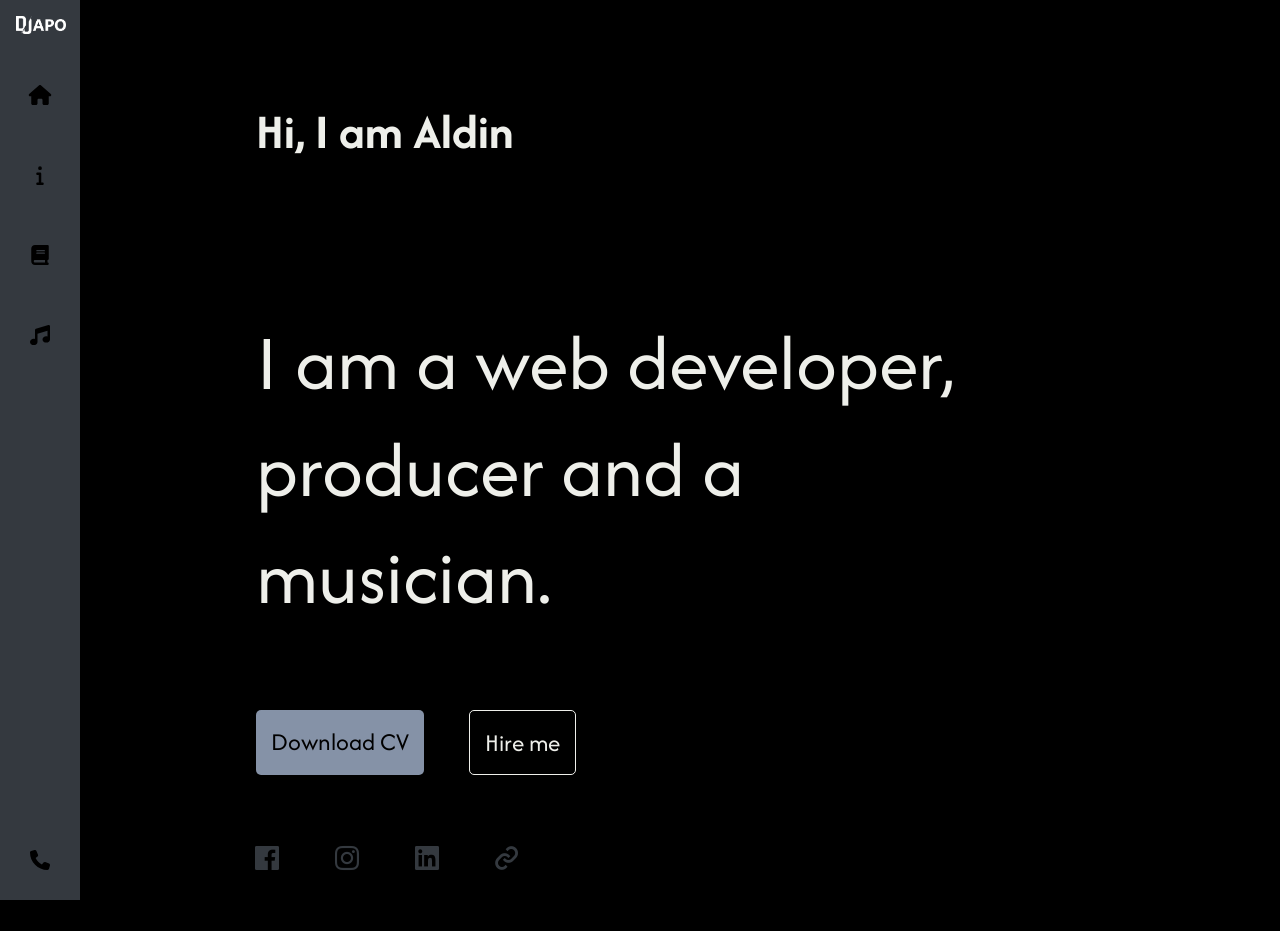
==== index.html @ c472dc13 "First Commit 16.03.2024" ====
<!DOCTYPE html>
<html lang="en">
  <head>
    <meta charset="UTF-8" />
    <meta name="viewport" content="width=device-width, initial-scale=1.0" />
    <title>Aldin Djapo | Website</title>
    <link rel="stylesheet" href="style.css" />
    <link rel="preconnect" href="https://fonts.googleapis.com" />
    <link rel="preconnect" href="https://fonts.gstatic.com" crossorigin />
    <link
      href="https://fonts.googleapis.com/css2?family=Afacad:wght@400;500;600;700&family=Cabin:wght@500;600;700&family=Jost:wght@300;400;500&family=Poppins:wght@300&family=Roboto:wght@300;400;500;700&display=swap"
      rel="stylesheet"
    />
    <link
      href="https://unpkg.com/boxicons@2.1.4/css/boxicons.min.css"
      rel="stylesheet"
    />
    <script src="https://unpkg.com/swup@3"></script>
    <script defer src="script.js"></script>
  </head>
  <body>
    <nav class="navbar">
      <ul class="navbar-nav">
        <li class="nav-item">
          <img src="/images/dj-wajtsupremesi.png" />
          <a href="/index.html" class="nav-link">
            <svg
              xmlns="http://www.w3.org/2000/svg"
              height="16"
              width="18"
              viewBox="0 0 576 512"
            >
              <path
                d="M575.8 255.5c0 18-15 32.1-32 32.1h-32l.7 160.2c0 2.7-.2 5.4-.5 8.1V472c0 22.1-17.9 40-40 40H456c-1.1 0-2.2 0-3.3-.1c-1.4 .1-2.8 .1-4.2 .1H416 392c-22.1 0-40-17.9-40-40V448 384c0-17.7-14.3-32-32-32H256c-17.7 0-32 14.3-32 32v64 24c0 22.1-17.9 40-40 40H160 128.1c-1.5 0-3-.1-4.5-.2c-1.2 .1-2.4 .2-3.6 .2H104c-22.1 0-40-17.9-40-40V360c0-.9 0-1.9 .1-2.8V287.6H32c-18 0-32-14-32-32.1c0-9 3-17 10-24L266.4 8c7-7 15-8 22-8s15 2 21 7L564.8 231.5c8 7 12 15 11 24z"
              />
            </svg>
            <span class="link-text">Home</span>
          </a>
        </li>
        <li class="nav-item">
          <a href="/about.html" class="nav-link">
            <svg
              xmlns="http://www.w3.org/2000/svg"
              height="16"
              width="6"
              viewBox="0 0 192 512"
            >
              <path
                d="M48 80a48 48 0 1 1 96 0A48 48 0 1 1 48 80zM0 224c0-17.7 14.3-32 32-32H96c17.7 0 32 14.3 32 32V448h32c17.7 0 32 14.3 32 32s-14.3 32-32 32H32c-17.7 0-32-14.3-32-32s14.3-32 32-32H64V256H32c-17.7 0-32-14.3-32-32z"
              />
            </svg>
            <span class="link-text">About</span>
          </a>
        </li>
        <li class="nav-item">
          <a href="/portfolio.html" class="nav-link">
            <svg
              xmlns="http://www.w3.org/2000/svg"
              height="16"
              width="14"
              viewBox="0 0 448 512"
            >
              <path
                d="M96 0C43 0 0 43 0 96V416c0 53 43 96 96 96H384h32c17.7 0 32-14.3 32-32s-14.3-32-32-32V384c17.7 0 32-14.3 32-32V32c0-17.7-14.3-32-32-32H384 96zm0 384H352v64H96c-17.7 0-32-14.3-32-32s14.3-32 32-32zm32-240c0-8.8 7.2-16 16-16H336c8.8 0 16 7.2 16 16s-7.2 16-16 16H144c-8.8 0-16-7.2-16-16zm16 48H336c8.8 0 16 7.2 16 16s-7.2 16-16 16H144c-8.8 0-16-7.2-16-16s7.2-16 16-16z"
              />
            </svg>
            <span class="link-text">Portfolio</span>
          </a>
        </li>
        <li class="nav-item">
          <a href="/music.html" class="nav-link">
            <svg
              xmlns="http://www.w3.org/2000/svg"
              height="16"
              width="16"
              viewBox="0 0 512 512"
            >
              <path
                d="M499.1 6.3c8.1 6 12.9 15.6 12.9 25.7v72V368c0 44.2-43 80-96 80s-96-35.8-96-80s43-80 96-80c11.2 0 22 1.6 32 4.6V147L192 223.8V432c0 44.2-43 80-96 80s-96-35.8-96-80s43-80 96-80c11.2 0 22 1.6 32 4.6V200 128c0-14.1 9.3-26.6 22.8-30.7l320-96c9.7-2.9 20.2-1.1 28.3 5z"
              />
            </svg>
            <span class="link-text">Music</span>
          </a>
        </li>
        <li class="nav-item">
          <a href="/contact.html" class="nav-link">
            <svg
              xmlns="http://www.w3.org/2000/svg"
              height="16"
              width="16"
              viewBox="0 0 512 512"
            >
              <path
                d="M164.9 24.6c-7.7-18.6-28-28.5-47.4-23.2l-88 24C12.1 30.2 0 46 0 64C0 311.4 200.6 512 448 512c18 0 33.8-12.1 38.6-29.5l24-88c5.3-19.4-4.6-39.7-23.2-47.4l-96-40c-16.3-6.8-35.2-2.1-46.3 11.6L304.7 368C234.3 334.7 177.3 277.7 144 207.3L193.3 167c13.7-11.2 18.4-30 11.6-46.3l-40-96z"
              />
            </svg>
            <span class="link-text">Contact</span>
          </a>
        </li>
      </ul>
    </nav>
    <main id="swup" class="transition-fade">
      <div class="main">
        <h1>Hi, I am <span>Aldin</span></h1>
        <p class="main-bio">
          I am a web <span>developer</span>, <span>producer</span> and a
          <span>musician.</span>
        </p>
        <div class="btns">
          <a
            class="btn cv"
            href="https://drive.google.com/file/d/1vb-3unIoqawXbjAyyq62YnBOpBfpANh1/view?usp=drive_link"
            download
            >Download CV</a
          >
          <a class="btn hire-me" href="/contact.html">Hire me</a>
        </div>
        <div class="social-links">
          <ul>
            <li>
              <a
                class="bx bxl-facebook-square"
                href="https://www.facebook.com/djapoaldin"
              ></a>
            </li>
            <li>
              <a
                class="bx bxl-instagram"
                href="https://www.instagram.com/aldindjapo/"
              ></a>
            </li>
            <li>
              <a
                class="bx bxl-linkedin-square"
                href="https://www.linkedin.com/in/aldin-dapo-2b083920b/"
              ></a>
            </li>
            <li>
              <a class="bx bx-link" href="https://linktr.ee/Djapo"></a>
            </li>
          </ul>
        </div>
      </div>
      <img src="/images/image00001.jpeg" alt="" class="main-img" />
    </main>
  </body>
</html>
---- style.css ----
:root {
  font-size: 16px;
  --black: #000000;
  --tamnogray: #1f2124;
  --lightblack: #34393f;
  --darkgray: #3f4659;
  --gray: #8592a7;
  --cremewhite: #eeefea;
  --white: #ffffff;
  --green: #1d4e14;
}

body {
  overflow-x: hidden;
  max-width: 100vw;
  width: 100vw;
  background-color: var(--black);
  /* background-image: url(/images/istockphoto-1294603953-1024x1024.jpg); */
  background-repeat: no-repeat;
  background-position: center;
  background-size: cover;
  color: var(--cremewhite);
  margin: 0;
  padding: 0;
  font-family: "Afacad", sans-serif;
}

body::-webkit-scrollbar {
  width: 0.6rem;
}

body::-webkit-scrollbar-track {
  background-color: rgb(0, 0, 0);
}

body::-webkit-scrollbar-thumb {
  background-color: rgb(99, 97, 97);
}

main {
  margin-left: 15rem;
  padding: 1rem;
  display: flex;
  align-items: center;
  justify-content: space-between;
}

.navbar .navbar-nav .nav-item img {
  width: 50px;
  padding: 1rem;
}

.navbar {
  z-index: 1;
  width: 5rem;
  height: 100vh;
  position: fixed;
  background-color: var(--lightblack);
  transition: all 0.2s ease;
}

.navbar-nav {
  list-style: none;
  padding: 0;
  margin: 0;
  display: flex;
  flex-direction: column;
  align-items: center;
  height: 100%;
}

.nav-item {
  width: 100%;
}

.nav-item:last-child {
  margin-top: auto;
}

.nav-link {
  display: flex;
  align-items: center;
  height: 5rem;
  color: var(--cremewhite);
  text-decoration: none;
  transition: all 0.4s ease;
}

.link-text {
  display: none;
  margin-left: 1rem;
  font-size: 20px;
  transition: all 0.3s ease;
}

.nav-link svg {
  min-width: 2rem;
  margin: 0 1.5rem;
}

.navbar:hover {
  width: 13rem;
}

.navbar:hover .link-text {
  display: block;
}

.nav-link:hover {
  background-color: var(--gray);
}

.main-bio {
  margin-top: 9rem;
  width: 50rem;
  font-size: 80px;
  padding-right: 15rem;
  text-shadow: #8592a7;
}

main h1 {
  padding-top: 3rem;
  font-size: 50px;
  font-weight: 900;
  /* transition: all 0.2s ease; */
}

main h1 span {
  transition: all 0.2s ease;
}

main h1 span:hover {
  color: var(--green);
}

.main .main-bio span {
  transition: all 0.2s ease;
}

main p span:hover {
  color: var(--green);
}

svg {
  height: 20px !important;
  width: 20px !important;
}

.main-img {
  /* border: 1px solid var(--cremewhite); */
  width: 30rem;
  margin-right: 5rem;
  transition: all 0.3s ease;
}

.main-img:hover {
  scale: 1.03;
}

.transition-fade {
  opacity: 1;
  transition: 700ms;
  transform: translateX(0);
  transform-origin: left;
}

html.is-animating .transition-fade {
  opacity: 1;
  transform: translateX(100%);
}

html.is-leaving .transition-fade {
  opacity: 0;
  transform: translateX(0%);
}

.btns .cv {
  color: var(--black);
  font-size: 25px;
  text-decoration: none;
  font-family: 500;
  /* border: 1px solid var(--cremewhite); */
  padding: 15px;
  border-radius: 5px;
  background-color: var(--gray);
  transition: all 0.3s ease;
}

.btns .cv:hover {
  color: var(--cremewhite);
  background-color: var(--lightblack);
}

.btns .hire-me {
  color: var(--cremewhite);
  font-size: 25px;
  text-decoration: none;
  font-family: 500;
  border: 1px solid var(--cremewhite);
  padding: 15px;
  border-radius: 5px;
  background-color: var(--black);
  transition: all 0.3s ease;
}

.btns .hire-me:hover {
  color: var(--black);
  background-color: var(--cremewhite);
}

.btns {
  /* background-color: #ff0000; */
  width: 20rem;
  display: flex;
  justify-content: space-between;
}

.social-links {
  width: 30%;
  margin-left: -2.8rem;
}

.social-links ul {
  display: flex;
  justify-content: space-between;
  align-items: center;
  list-style: none;
  font-size: 2rem;
  padding-top: 2.1rem;
}

.social-links ul li a {
  color: var(--lightblack);
  text-decoration: none;
  transition: all 0.3s ease;
}

.social-links ul li a:hover {
  color: var(--cremewhite);
  /* text-decoration: underline 1px var(--green); */
}

.contact-me {
  /* margin-top: 15rem; */
  /* background-color: #1d4e14; */
  height: 100%;
  width: 100%;
  display: flex;
  align-items: center;
  justify-content: space-around;
}

form {
  /* margin-top: 8rem; */
  height: 100vh;
  display: flex;
  flex-direction: column;
  justify-content: center;
  align-items: flex-start;
}

#fname {
  margin-bottom: 1rem;
  padding: 0.5rem;
  background-color: var(--gray);
  border-style: none;
}

#fname:focus {
  background-color: var(--cremewhite);
}

#lname {
  margin-bottom: 1rem;
  padding: 0.5rem;
  background-color: var(--gray);
  border-style: none;
}

#lname:focus {
  background-color: var(--cremewhite);
}

#email {
  margin-bottom: 1rem;
  padding: 0.5rem;
  background-color: var(--gray);
  border-style: none;
}

#email:focus {
  background-color: var(--cremewhite);
}

#message {
  margin-bottom: 1rem;
  padding: 0.5rem;
  width: 200%;
  height: 13%;
  background-color: var(--gray);
  border-style: none;
}

#message:focus {
  background-color: var(--cremewhite);
}

#submit {
  margin-bottom: 1rem;
  padding: 0.5rem;
  background-color: var(--gray);
  border: none;
  cursor: pointer;
}

#submit:focus {
  background-color: var(--cremewhite);
}

.contact-info {
  display: block;
  align-items: center;
  justify-content: center;
  font-size: 1.6rem;
}

.contact-info h3 {
  font-weight: 100;
}

.fiverr {
  color: var(--cremewhite);
  background-color: var(--black);
  font-size: 1.5rem;
  text-decoration: none;
  border: 1px solid var(--cremewhite);
  align-items: center;
  padding: 0.5rem 2rem;
  border-radius: 2px;
  transition: all 0.3s ease;
}

.fiverr:hover {
  color: var(--black);
  background-color: var(--cremewhite);
  border-color: var(--black);
}

.about {
  /* background-color: var(--gray); */
  /* color: var(--black); */
  /* padding-top: 3rem; */
  /* padding-bottom: 7rem; */
  height: 100vh;
  padding-left: 15rem;
  display: flex;
  align-items: center;
  justify-content: center;
}

.about-me-details {
  display: flex;
  align-items: flex-start;
  justify-content: flex-start;
  flex-direction: column;
  /* height: 100%; */
  width: 100%;
  padding-left: 5rem;
}

.about h1 {
  font-size: 6rem;
  font-weight: 900;
  margin-top: -1rem;
  transition: all 0.2s ease;
}

.about h1:hover {
  color: var(--green);
}

.about h2 {
  font-size: 3rem;
  font-weight: 400;
  padding-bottom: 4rem;
  /* transition: all 0.2s ease; */
}

.essentials {
  background-color: rgba(44, 44, 44, 0.3);
  opacity: 0.9;
  /* width: 100%; */
  display: flex;
  list-style: none;
  align-items: flex-end;
  justify-content: space-between;
  padding-inline-start: 0 !important;
  border-top: 4px solid var(--gray);
  /* border-right: 2px solid var(--gray); */
  /* border-radius: 1px; */
  margin-top: 1rem;
  padding: 2rem;
  transition: all 0.3s ease;
}

.essentials:hover {
  /* box-shadow: var(--gray) 2px 2px 4px, var(--lightblack) 0px 7px 2px -3px,
    rgba(0, 0, 0, 0.2) 0px -3px 0px inset; */
  transform: scale(1.01);
  border-color: var(--cremewhite);
}

.essentials li {
  color: var(--white);
  display: flex;
  padding: 1rem;
  font-size: 2.2rem;
}

.skills {
  padding: 70px 85px;
  background-color: var(--tamnogray);
}

.skills h3 {
  font-size: 40px;
  padding-left: 150px;
  padding-top: 30px;
  padding-bottom: 50px;
}

.skills ul {
  display: flex;
  /* align-items: center; */
  justify-content: space-between;
  gap: 30px;
  padding-top: 30px;
  padding-left: 150px;
}

.skills-body li {
  background-color: var(--darkgray);
  box-shadow: rgba(0, 0, 0, 0.4) 0px 2px 4px,
    rgba(0, 0, 0, 0.3) 0px 7px 13px -3px, rgba(0, 0, 0, 0.2) 0px -3px 0px inset;
  width: 23%;
  padding: 1rem;
  border-radius: 2px;
  align-items: flex-start;
  display: flex;
  flex-direction: column;
  justify-content: space-between;
  gap: 10px;
  transition: all 0.3s ease;
}

.skills-body p {
  font-size: 18px;
  font-weight: 400;
}

.skills-body i {
  border: 1px solid var(--gray);
  padding: 5px;
  border-radius: 2px;
}

.skills-body li:hover {
  box-shadow: var(--gray) 0px 2px 4px, var(--cremewhite) 0px 7px 2px -3px,
    rgba(0, 0, 0, 0.2) 0px -3px 0px inset;
  transform: scale(1.03);
}

.skills .skills-body i {
  font-size: 32px;
  color: var(--tamnogray);
  border-color: var(--tamnogray);
}

.divider {
  width: 70%;
  border: 1px solid var(--gray);
}

.more-about {
  line-height: 4rem;
  font-size: 2rem;
  padding: 5rem 3rem 7rem 15rem;
}

.about-img {
  height: 45rem;
  /* border: 1px groove var(--lightblack); */
  /* border-style: groove; */
  opacity: 0.95;
  transition: 0.2s ease;
}

.about-img:hover {
  scale: 1.01;
}
.about-bio {
  margin: 0;
}

.music-main {
  margin: 0 auto;
  /* margin-left: -1rem; */
  display: flex;
  align-items: center;
  flex-direction: column;
}

.music-img {
  width: 60rem;
  margin-top: 4rem;
  opacity: 0.8;
}
.music-main h1 {
  font-size: 6rem;
}

.music-main p {
  margin-block-start: 0;
  font-size: 3rem;
  font-weight: 100;
}

.player {
  display: flex;
  align-items: center;
  flex-direction: column;
}

.cover {
  width: 30rem;
}

.music-divider {
  margin: 7rem auto;
  width: 70%;
  border: 1px solid var(--gray);
}

.music-player {
  background-color: var(--tamnogray);
  height: 100lvh;
  padding-top: 5rem;
  display: flex;
  justify-content: center;
  align-items: center;
  flex-direction: column;
}

.player-background img {
  object-fit: cover;
  height: 0;
  width: 0;
  border-radius: 20px;
  box-shadow: 0 5px 30px 5px var(--black);
}

.player-background img.active {
  width: 30rem;
  height: 30rem;
  transition: all 0.5s;
  opacity: 1;
}

.player-info {
  /* background-color: rgb(2, 2, 2); */
  display: flex;
  flex-direction: column;
  justify-content: center;
  align-items: center;
}

.player-info h2 {
  font-size: 2rem;
  /* padding: 3rem 0 0; */
}

.player-info h3 {
  font-size: 2rem;
  /* padding: -2rem 0 0; */
}

.song-progress {
  background-color: var(--black);
  filter: drop-shadow(0 0 40px #686868);
  filter: drop;
  width: 80rem;
  border-radius: 5px;
  height: 0.8rem;
  margin: 3rem 2rem 1rem;
  cursor: pointer;
}

.progress {
  background-color: var(--cremewhite);
  width: 0%;
  height: 100%;
  border-radius: 5px;
}

.duration-time {
  color: var(--cremewhite);
  top: -3.2rem;
  font-size: 1.5rem;
  position: relative;
  display: flex;
  justify-content: space-between;
}

.controls {
  filter: drop-shadow(0 0 15px #686868);
  color: var(--black);
  top: 2rem;
  width: 20rem;
  position: relative;
  display: flex;
  justify-content: space-between;
  /* padding: 1.5rem; */
  /* border: 1px solid #686868; */
  /* border-radius: 20px; */
}

.fa-backward {
  cursor: pointer;
  font-size: 3rem;
}
.fa-play {
  cursor: pointer;
  font-size: 3rem;
}
.fa-forward {
  cursor: pointer;
  font-size: 3rem;
}
.fa-pause {
  cursor: pointer;
  font-size: 3rem;
}
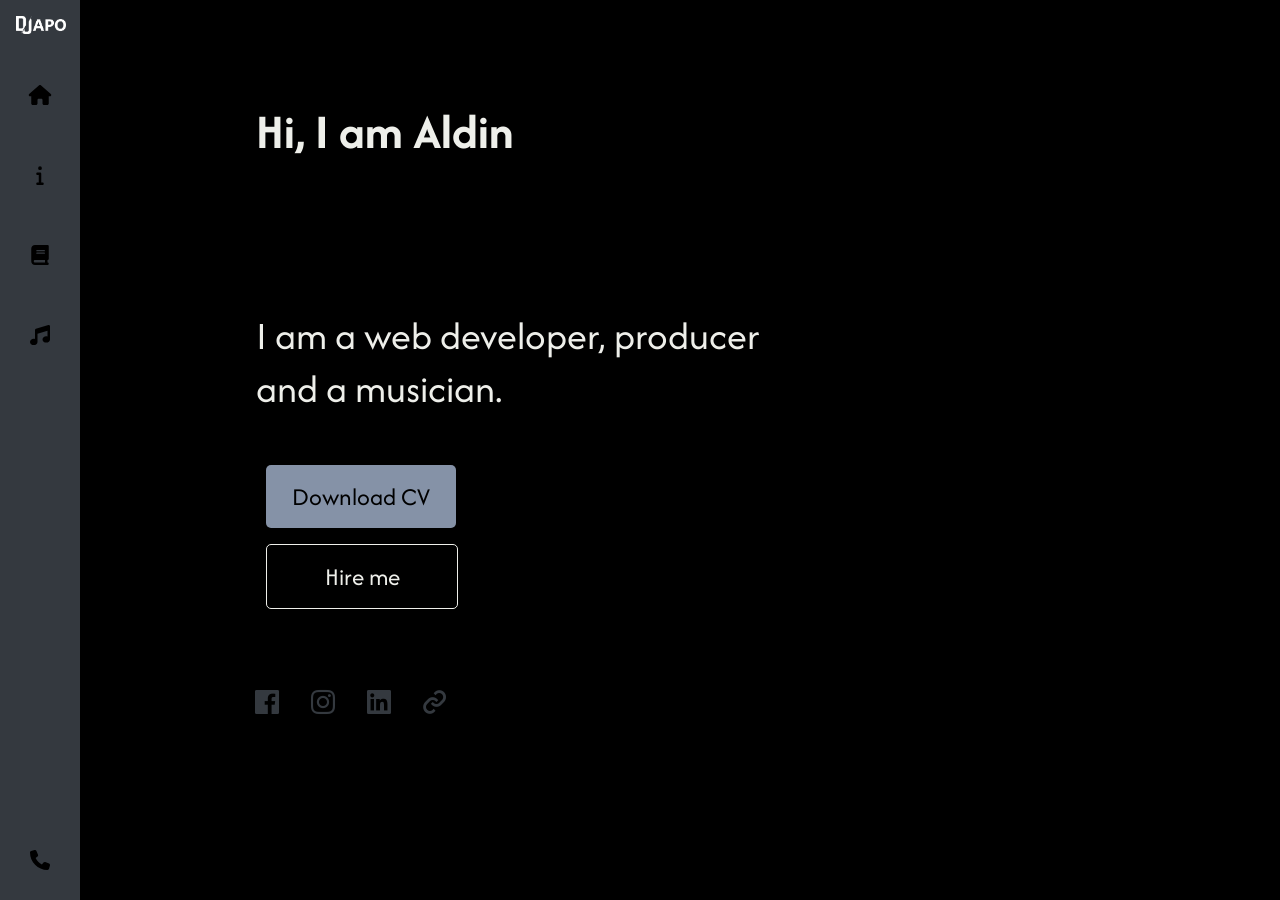
==== commit 0e8c1f4d: "second commit" ====
--- a/index.html
+++ b/index.html
@@ -16,7 +16,7 @@
       rel="stylesheet"
     />
     <script src="https://unpkg.com/swup@3"></script>
-    <script defer src="script.js"></script>
+    <script defer src="swup.js"></script>
   </head>
   <body>
     <nav class="navbar">
--- a/style.css
+++ b/style.css
@@ -53,7 +53,7 @@
 .navbar {
   z-index: 1;
   width: 5rem;
-  height: 100vh;
+  height: 100%;
   position: fixed;
   background-color: var(--lightblack);
   transition: all 0.2s ease;
@@ -112,7 +112,7 @@
 
 .main-bio {
   margin-top: 9rem;
-  width: 50rem;
+  max-width: 50rem;
   font-size: 80px;
   padding-right: 15rem;
   text-shadow: #8592a7;
@@ -159,19 +159,19 @@
 
 .transition-fade {
   opacity: 1;
-  transition: 700ms;
+  transition: 600ms;
   transform: translateX(0);
   transform-origin: left;
 }
 
 html.is-animating .transition-fade {
   opacity: 1;
-  transform: translateX(100%);
+  transform: translateX(80%);
 }
 
 html.is-leaving .transition-fade {
   opacity: 0;
-  transform: translateX(0%);
+  transform: translateX(40%);
 }
 
 .btns .cv {
@@ -216,7 +216,7 @@
 }
 
 .social-links {
-  width: 30%;
+  width: 15rem;
   margin-left: -2.8rem;
 }
 
@@ -501,6 +501,11 @@
 .about-bio {
   margin: 0;
 }
+.col-1,
+.col-2 {
+  column-count: 2;
+  column-gap: 4rem;
+}
 
 .music-main {
   margin: 0 auto;
@@ -640,3 +645,65 @@
   cursor: pointer;
   font-size: 3rem;
 }
+
+@media (max-width: 1750px) {
+  .main-bio {
+    font-size: 50px;
+  }
+}
+
+@media (max-width: 1300px) {
+  .main-bio {
+    font-size: 40px;
+    padding-right: 5rem;
+  }
+  .main-img {
+    width: 28rem;
+  }
+  .btns {
+    width: 10rem;
+    font-size: 15px;
+    padding: 10px;
+    border-radius: 5px;
+    gap: 1rem;
+    flex-direction: column;
+  }
+  .btns .cv {
+    width: 10rem;
+    text-align: center;
+  }
+  .btns .hire-me {
+    width: 10rem;
+    text-align: center;
+  }
+}
+/* 
+@media (max-width: 1150px) {
+  .main-bio {
+    font-size: 30px;
+  }
+  .main-img {
+    width: 26rem;
+  }
+} */
+
+@media (max-width: 1050px) {
+  .main-bio {
+    font-size: 30px;
+    padding-left: -5rem;
+  }
+  .main-img {
+    width: 26rem;
+  }
+  .navbar {
+    display: flex;
+    top: 0px;
+    left: 0px;
+  }
+  .navbar:hover {
+    width: 5rem;
+  }
+  .navbar:hover .link-text {
+    display: none;
+  }
+}
